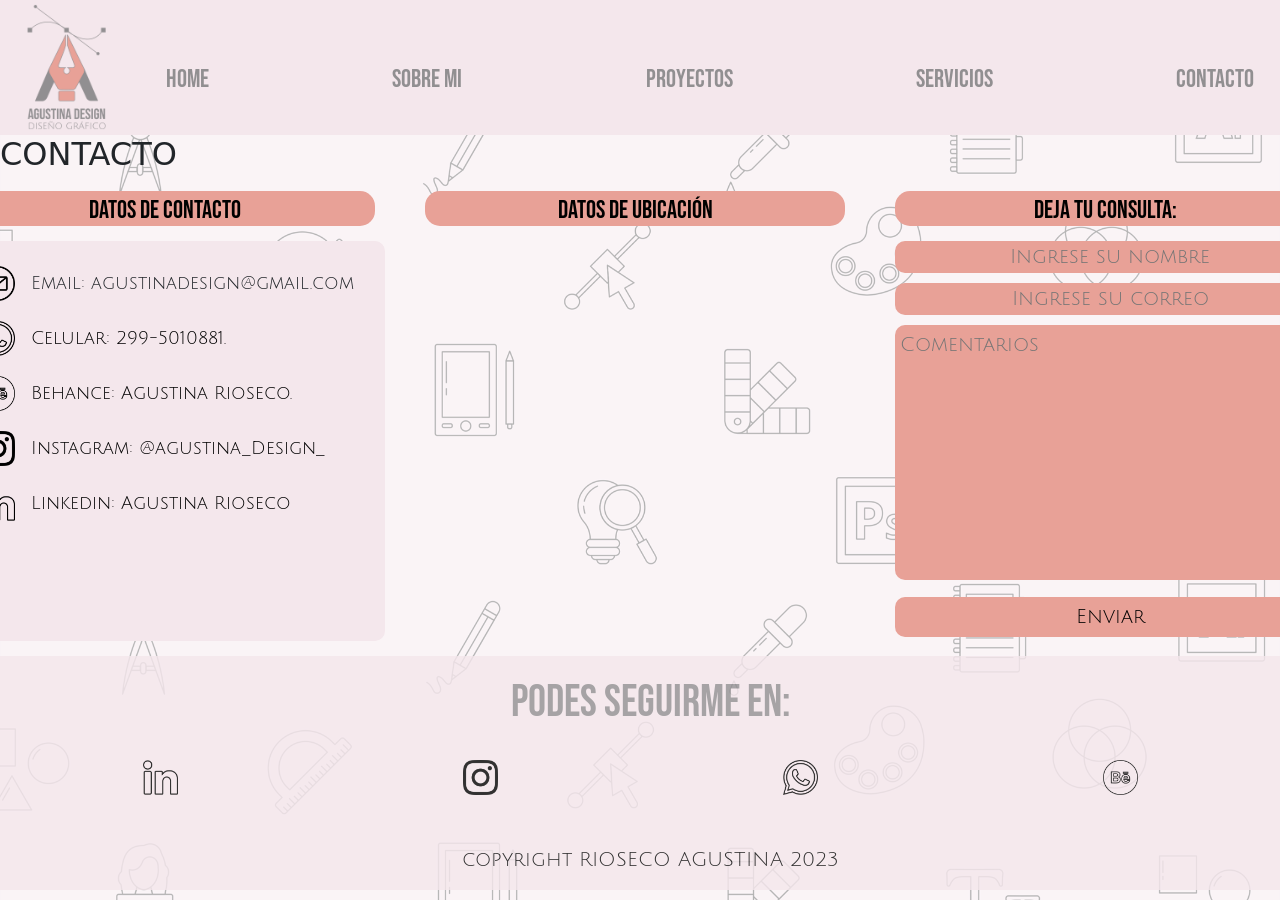
==== pages/contacto.html @ bef90348 "agregado de nuevo repositorio" ====
<!DOCTYPE html>
<html lang="es">
<head>
    <meta charset="UTF-8">
    <meta name="viewport" content="width=device-width, initial-scale=1.0">
    <meta name="description"
      content="pagia donde se encuentran todos los medios de contacto">
    <meta name="keywords" content="logotipos, paleta cromatica, tipografias, mockups, redes sociales, html, css, sass">
    <title>Agustina Design | Contacto</title>
    <link rel="shortcut icon" href="../img/favicon.png">
    <link href="https://cdn.jsdelivr.net/npm/bootstrap@5.3.0/dist/css/bootstrap.min.css" rel="stylesheet"
        integrity="sha384-9ndCyUaIbzAi2FUVXJi0CjmCapSmO7SnpJef0486qhLnuZ2cdeRhO02iuK6FUUVM" crossorigin="anonymous">
    <script src="https://cdn.jsdelivr.net/npm/bootstrap@5.3.0/dist/js/bootstrap.bundle.min.js"
        integrity="sha384-geWF76RCwLtnZ8qwWowPQNguL3RmwHVBC9FhGdlKrxdiJJigb/j/68SIy3Te4Bkz"
        crossorigin="anonymous"></script>
    <link rel="stylesheet" href="https://cdnjs.cloudflare.com/ajax/libs/animate.css/4.1.1/animate.min.css"/>
    <link rel="stylesheet" href="../css/estilos.css">
</head>
<body id="grilla">
    <header id="header" class="header">
<!--menu de inicio, contiene imagen de logotipo y menu principal-->
<!--logotipo principal-->
        <section>
             <a href="../index.html"><img class="imagen-logo" src="../img/logo-principal.png" alt="imagen de logo"></a>
        </section>
<!--menu de inicio-->
        <nav>
            <ul class="menu">
                <li><a href="../index.html" class="textomenu">Home</a></li>
                <li><a href="./sobre-mi.html" class="textomenu">Sobre mi</a></li>
                <li><a href="./proyectos.html" class="textomenu">Proyectos</a></li>
                <li><a href="./servicios.html" class="textomenu">Servicios</a></li>
                <li><a href="./contacto.html" class="textomenu">Contacto</a></li>
            </ul>
        </nav>
    </header>
    <main class="main">
<!--main de inicio, contiene texto de bienvenida, carrusel de imagenes, descripcion sobre mi-->
<!--frase de bienvenida-->
        <div>
            <h2 class="animate__animated animate__bounce">CONTACTO</h2>
        </div>
        <section id="main-contactos">
<!--lista de contacto-->
            <div class="contacto1">
                <div>
                  <h4 class="titulo-contacto">Datos de contacto</h4>
                </div>
                <div>
                    <nav>
                        <ul class="lista-contacto">
                            <li><img class="iconos"  src="../img/redes/email.png" alt="icon email" class="texto6"> Email: agustinadesign@gmail.com</li>
                            <li><img class="iconos"  src="../img/redes/whatsapp.png" alt="icon whatsapp"><a href="https://wa.me/2995010881" target="_blank" class="texto6"> Celular: 299-5010881.</a></li>
                            <li><img class="iconos"  src="../img/redes/behance.png" alt="icon behance"><a href="https://www.behance.net/agustinarioseco1/projects" target="_blank" class="texto6"> Behance: Agustina Rioseco. </a></li>
                            <li><img class="iconos"  src="../img/redes/instagram.png" alt="icon instagram"><a href="https://www.instagram.com/de_la_fuente_agustina/" target="_blank" class="texto6"> Instagram: @agustina_Design_</a></li>
                            <li><img class="iconos"  src="../img/redes/linkedin.png" alt="icon linkedin"><a href="https://www.linkedin.com/in/agustina-rioseco-5066a0279/" target="_blank" class="texto6"> Linkedin: Agustina Rioseco</a></li>
                        </ul>
                    </nav>
                </div>
            </div>  
<!--mapa de ubicación-->
            <div class="mapa">
                <div>
                    <h4  class="titulo-contacto">Datos de ubicación</h4>
                </div>
                <iframe
                    src="https://www.google.com/maps/embed?pb=!1m18!1m12!1m3!1d198608.8317944742!2d-68.42723394994793!3d-38.940819762997506!2m3!1f0!2f0!3f0!3m2!1i1024!2i768!4f13.1!3m3!1m2!1s0x960a33ba35eb8e35%3A0x6220acb810e3e2f5!2zTmV1cXXDqW4!5e0!3m2!1ses-419!2sar!4v1687983342508!5m2!1ses-419!2sar"
                    width="600" height="450" style="border:0;" allowfullscreen="" loading="lazy"
                    referrerpolicy="no-referrer-when-downgrade">
                </iframe>
            </div>
<!--formulario-->
            <div class="formulario">
                <div>
                    <h4  class="titulo-contacto" >Deja tu consulta:</h4>
                </div>               
                <form action="">
                    <div>
                        <input type="text" placeholder="Ingrese su nombre">
                    </div>
                     <div>
                        <input type="email" placeholder="Ingrese su correo">
                    </div>
                    <div>
                        <textarea placeholder="Comentarios" cols="30" rows="10"></textarea>
                    </div>  
                    <div>
                        <button type="submit">Enviar</button>
                    </div>
                </form>
            </div>  
        </section>
    </main>
<!--footer, contiene texto de salida, redes sociales y copyrigth-->
    <footer class="footer">
<!--texto salida-->
        <div>
            <h6>Podes seguirme en:</h6>
        </div>
<!--redes sociales y sus enlaces-->
            <div class="redesfooter">
                <a href="https://www.linkedin.com/in/agustina-rioseco-5066a0279/" target="_blank"><img class="footerr" src="../img/redes/linkedin.png" alt="imagen linkedin"></a>
  
               <a href="https://www.instagram.com/de_la_fuente_agustina/" target="_blank"><img class="footerr" src="../img/redes/instagram.png" alt="imagen instagram"></a>
            
                <a href="https://wa.me/2995010881" target="_blank"><img class="footerr" src="../img/redes/whatsapp.png" alt="imagen whatsapp"></a>
            
              <a href="https://www.behance.net/agustinarioseco1/projects" target="_blank"><img  class="footerr" src="../img/redes/behance.png" alt="imagen behance"></a>
            </div>
<!--pie de pagina o copyrigth-->
        <div>
            <p class="pie-de-pagina"> copyright RIOSECO AGUSTINA 2023</p>
        </div>
    </footer>
</body>
</html>
---- css/estilos.css ----
@charset "UTF-8";
/*colores*/
/*fuentes*/
/*size*/
/*maps*/
/*mixins*/
@font-face {
  font-family: "julius";
  src: url(../fonts/JuliusSansOne-Regular.ttf);
}
@font-face {
  font-family: "bebas neue";
  src: url(../fonts/BebasNeue-Regular.ttf);
}
body {
  background-image: url(../img/fondo1.png);
  background-size: cover;
}

/******ESTRUCTURA******/
* {
  margin: 0;
  padding: 0;
}

/*maqueta pagina principal*/
body #grilla {
  overflow-x: hidden;
  display: grid;
  grid-template-areas: "header" "main" "footer";
  grid-template-columns: 100%;
}
body #grilla .header {
  grid-area: header;
}
body #grilla .main {
  grid-area: main;
}
body #grilla .footer {
  grid-area: footer;
}

/******INDEX******/
/*menu de incio*/
#header {
  overflow: hidden;
  background-color: #F4E7EC;
  display: grid;
  grid-template-areas: "imagen-logo menu";
  grid-template-columns: 140px 1fr;
  grid-template-rows: 135px;
}

header section a .imagen-logo {
  grid-area: imagen-logo;
  background-color: #F4E7EC;
  height: 130px;
  width: 130px;
  padding: 2px;
  margin: 2px;
}
header nav .menu {
  text-decoration: none;
  list-style-type: none;
  overflow: hidden;
  grid-area: menu;
  height: 140px;
  padding: 40px 10px;
  margin: 10px 5px;
  display: flex;
  flex-direction: row;
  justify-content: space-between;
  align-items: center;
}
header nav .menu .textomenu {
  font-family: "bebas neue";
  font-size: 25px;
  padding: 40px 10px;
  margin: 1px;
  text-decoration: none;
  color: #918f91;
}
header nav .menu .textomenu:hover {
  padding: 8px;
  background-color: #f6dce6;
  border-radius: 15px;
}

/*frase inicio*/
/*listas de la pagina de incio*/
main h1 {
  color: black;
  font-family: "julius";
  font-size: 30px;
  overflow: hidden;
  background-color: #e8a197;
  opacity: 70%;
  text-align: center;
  height: 100px;
  padding: 30px;
  margin: 25px 50px;
  border-radius: 30px;
}
main nav div h2 .listainicio {
  background-color: #e8a197;
  color: black;
  height: 90px;
  padding: 25px;
  margin: 25px;
  opacity: 70%;
}
main nav div h2 a {
  text-decoration: none;
  color: black;
  font-family: "julius";
  font-size: 30px;
  overflow: hidden;
  text-align: center;
  height: 100px;
  padding: 10px;
  margin: 25px 50px;
  border-radius: 30px;
}
main nav div h2 a:hover {
  font-weight: lighter;
  padding: 1px 10px;
  background-color: #F4E7EC;
  opacity: 50%;
  border: 10px;
}

/*pie de pagina*/
footer {
  overflow: hidden;
  background-color: #F4E7EC;
  opacity: 80%;
}
footer h6 {
  font-family: "bebas neue";
  color: #918f91;
  text-align: center;
  width: 100%;
  font-size: 45px;
  padding: 10px;
  margin: 10px;
}
footer .redesfooter {
  display: flex;
  flex-direction: row;
  justify-content: space-around;
}
footer .redesfooter a .footerr {
  height: 45px;
  width: 45px;
  padding: 5px;
  margin: 5px;
}
footer .redesfooter a:hover {
  font-weight: lighter;
  padding: 1px 10px;
  background-color: #F4E7EC;
  opacity: 50%;
  border: 10px;
}
footer .pie-de-pagina {
  font-family: "julius";
  color: black;
  font-size: 20px;
  text-align: center;
  width: 100%;
  padding: 30px 5px 5px;
  margin: 10px;
}

@media (min-width: 320px) and (max-width: 699px) {
  #grilla {
    overflow-x: hidden;
    display: grid;
    grid-template-areas: "header" "main" "footer";
    grid-template-columns: 100%;
  }
  .header {
    grid-area: header;
  }
  .main {
    grid-area: main;
  }
  .footer {
    grid-area: footer;
  }
  /*menu de incio*/
  #header {
    background-color: #F4E7EC;
    width: 100%;
    display: grid;
    grid-template-areas: "imagen-logo" "menu";
    grid-template-columns: 1fr;
    grid-template-rows: 120px 40px;
    justify-items: center;
  }
  header section .imagen-logo {
    grid-area: imagen-logo;
    background-color: #F4E7EC;
    height: 120px;
    width: 120px;
    padding: 5px 1px 1px;
  }
  header nav .menu {
    grid-area: menú;
    justify-items: start;
    height: 40px;
    padding: 15px;
    margin: 1px 5px;
  }
  header nav .menu .textomenu {
    grid-area: menu;
    justify-items: start;
    font-size: 12px;
    padding: 5px 9px;
  }
  header nav .menu .textomenu:hover {
    font-weight: lighter;
    padding: 1px 10px;
    background-color: #F4E7EC;
    opacity: 50%;
    border: 10px;
  }
  /*frase inicio*/
  /*listas de la pagina de incio*/
  main div h2 {
    font-size: 20px;
    height: 60px;
    padding: 10px;
    margin: 15px 20px;
    border-radius: 15px;
  }
  main nav div h2 .listainicio {
    height: 60px;
    padding: 20px;
    margin: 20px;
    border-radius: 20px;
  }
  main nav div h2 a {
    color: black;
    font-family: "julius";
    font-size: 15px;
    text-align: center;
    height: 20px;
    padding: 20px;
    margin: 25px;
    border-radius: 10px;
  }
  /*pie de pagina*/
  footer h6 {
    font-size: 25px;
  }
  footer .footerr {
    height: 35px;
    width: 35px;
  }
  footer .pie-de-pagina {
    font-size: 12px;
    padding: 10px 5px 5px;
    margin: 10px 10px 5px;
  }
}
/******SOBRE MI******/
main #sobremi-main {
  overflow-x: hidden;
  display: grid;
  grid-template-areas: "carrusel parrafo";
  grid-template-columns: repeat(2 1fr);
}
main div .carrusel {
  grid-area: carrusel;
  margin: 10px;
}
main .parrafo {
  grid-area: parrafo;
  overflow: hidden;
  font-family: "julius";
  color: black;
  background-color: #F4E7EC;
  font-size: 17px;
  width: 700px;
  padding: 5px 25px;
  margin: 5px;
  border-radius: 25px;
  font-weight: 600;
}

@media (min-width: 320px) and (max-width: 699px) {
  main #sobremi-main {
    display: grid;
    grid-template-areas: "carrusel" "parrafo";
    grid-template-rows: repeat(2 1fr);
    justify-items: center;
  }
  main div .carrusel {
    grid-area: carrusel;
    margin: 10px;
    width: 300px;
  }
  main .parrafo {
    grid-area: parrafo;
    font-size: 12px;
    width: 300px;
    padding: 5px;
    margin: 10px;
    border-radius: 15px;
  }
}
@media (min-width: 700px) and (max-width: 1200px) {
  main #sobremi-main {
    display: grid;
    grid-template-areas: "carrusel" "parrafo";
    grid-template-rows: repeat(2 1fr);
    justify-items: center;
  }
  main div .carrusel {
    grid-area: carrusel;
    margin: 10px;
    width: 650px;
  }
  main .parrafo {
    grid-area: parrafo;
    font-size: 15px;
    width: 650px;
    padding: 5px;
    margin: 10px;
    border-radius: 15px;
  }
}
/*****PROYECTOS*****/
#pagina-proyecto {
  display: grid;
  grid-template-areas: "proyecto1 proyecto2 proyecto3" "proyecto4 proyecto5 proyecto6";
  grid-template-columns: repeat(3 1fr);
  grid-template-rows: 2 1fr;
  justify-items: center;
}
#pagina-proyecto .proyecto1 {
  grid-area: proyecto1;
}
#pagina-proyecto .proyecto2 {
  grid-area: proyecto2;
}
#pagina-proyecto .proyecto3 {
  grid-area: proyecto3;
}
#pagina-proyecto .proyecto4 {
  grid-area: proyecto4;
}
#pagina-proyecto .proyecto5 {
  grid-area: proyecto5;
}
#pagina-proyecto .proyecto6 {
  grid-area: proyecto6;
}

main section div h4 {
  font-family: "bebas neue";
  font-size: 30px;
  color: black;
  background-color: #e8a197;
  text-align: center;
  height: 40px;
  width: 350px;
  padding: 5px;
  margin: 10px 50px;
  border-radius: 15px;
}
main section div .carrusel-imagen {
  height: 350px;
  width: 350px;
  padding: 10px;
  margin: 10px 50px;
}
main section .texto-proyecto {
  height: 350px;
  width: 350px;
  padding: 10px;
  margin: 10px 50px;
  font-family: "julius";
  font-size: 15px;
  color: black;
  background-color: #F4E7EC;
  text-align: center;
  border-radius: 15px;
  font-weight: 600;
}

@media (min-width: 320px) and (max-width: 699px) {
  #pagina-proyecto {
    display: grid;
    grid-template-areas: "proyecto1" "proyecto2" "proyecto3" "proyecto4" "proyecto5" "proyecto6";
    grid-template-columns: repeat(1fr);
    grid-template-rows: 6 1fr;
    justify-items: center;
  }
  #pagina-proyecto .proyecto1 {
    grid-area: proyecto1;
  }
  #pagina-proyecto .proyecto2 {
    grid-area: proyecto2;
  }
  #pagina-proyecto .proyecto3 {
    grid-area: proyecto3;
  }
  #pagina-proyecto .proyecto4 {
    grid-area: proyecto4;
  }
  #pagina-proyecto .proyecto5 {
    grid-area: proyecto5;
  }
  #pagina-proyecto .proyecto6 {
    grid-area: proyecto6;
  }
  main section div h4 {
    font-size: 20px;
    width: 300px;
    height: 25px;
    padding: 3px;
    margin: 10px;
    border-radius: 10px;
  }
  main section div .carrusel-imagen {
    height: 300px;
    width: 300px;
    padding: 10px;
    margin: 10px;
  }
  main section div .texto-proyecto {
    font-size: 12px;
    color: "julius";
    height: 100%;
    width: 300px;
    padding: 3px;
    margin: 10px;
    border-radius: 10px;
  }
}
@media (min-width: 700px) and (max-width: 1200px) {
  #pagina-proyecto {
    display: grid;
    grid-template-areas: "proyecto1 proyecto2" "proyecto3 proyecto4" "proyecto5 proyecto6";
    grid-template-columns: repeat(2 1fr);
    grid-template-rows: 3 1fr;
    justify-items: center;
  }
  #pagina-proyecto .proyecto1 {
    grid-area: proyecto1;
  }
  #pagina-proyecto .proyecto2 {
    grid-area: proyecto2;
  }
  #pagina-proyecto .proyecto3 {
    grid-area: proyecto3;
  }
  #pagina-proyecto .proyecto4 {
    grid-area: proyecto4;
  }
  #pagina-proyecto .proyecto5 {
    grid-area: proyecto5;
  }
  #pagina-proyecto .proyecto6 {
    grid-area: proyecto6;
  }
  main section div h4 {
    font-size: 25px;
    height: 35px;
    width: 300px;
    margin: 10px 25px;
    border-radius: 10px;
  }
  main section div .carrusel-imagen {
    height: 300px;
    width: 300px;
    padding: 10px;
    margin: 10px 25px;
  }
  main section .texto-proyecto {
    font-size: 15px;
    height: 410px;
    width: 300px;
    padding: 5px;
    margin: 10px 25px;
    border-radius: 10px;
  }
}
/*****SERVICIOS*****/
#servicios {
  display: grid;
  grid-template-areas: "servicio1 servicio2 servicio3";
  grid-template-columns: repeat(3 1fr);
  grid-template-rows: 100%;
  align-self: center;
  justify-items: center;
}
#servicios .diseño-de-marca {
  grid-area: servicio1;
}
#servicios .diseño-de-papeleria {
  grid-area: servicio2;
}
#servicios .diseño-web {
  grid-area: servicio3;
}

main section .imagen-servicio {
  height: 300px;
  width: 400px;
  padding: 5px;
  margin: 10px;
}
main section div h3 {
  font-family: "bebas neue";
  font-size: 20px;
  color: black;
  background-color: #e8a197;
  text-align: center;
  height: 35px;
  width: 400px;
  padding: 5px;
  margin: 10px;
  border-radius: 15px;
}
main section .lista-servicios {
  font-weight: 600;
  list-style-type: none;
  color: black;
  background-color: #F4E7EC;
  font-family: "julius";
  font-size: 20px;
  text-align: start;
  height: 300px;
  width: 400px;
  padding: 15px;
  margin: 10px;
  border-radius: 10px;
}
main section div .boton {
  font-family: "julius";
  text-decoration: none;
  background-color: #e8a197;
  text-align: center;
  height: 40px;
  width: 400px;
  padding: 5px;
  margin: 10px;
  border-radius: 15px;
}
main section div .boton .textoboton {
  text-decoration: none;
  font-weight: 600;
  color: black;
  font-size: 20px;
  padding: 1px;
  margin: 1px;
}
main section div .boton .textoboton:hover {
  font-weight: lighter;
  padding: 1px 10px;
  background-color: #F4E7EC;
  opacity: 50%;
  border: 10px;
}

@media (min-width: 800px) and (max-width: 1200px) {
  #servicios {
    display: grid;
    grid-template-areas: "servicio1 servicio2 servicio3";
    grid-template-columns: 250px, 250px 250px;
    grid-template-rows: 100%;
    align-self: center;
    justify-items: center;
  }
  #servicios .diseño-de-marca {
    grid-area: servicio1;
  }
  #servicios .diseño-de-papeleria {
    grid-area: servicio2;
  }
  #servicios .diseño-web {
    grid-area: servicio3;
  }
  main section .imagen-servicio {
    height: 180px;
    width: 250px;
    padding: 5px;
    margin: 10px;
  }
  main section div h3 {
    width: 250px;
  }
  main section .lista-servicios {
    height: 300px;
    font-size: 15px;
    width: 250px;
  }
  main section div .boton {
    height: 30px;
    width: 250px;
    padding: 5px;
    margin: 10px;
    border-radius: 10px;
  }
  main section div .boton .textoboton {
    font-size: 15px;
  }
  main section div .boton .textoboton:hover {
    font-weight: lighter;
    padding: 1px 10px;
    background-color: #F4E7EC;
    opacity: 50%;
    border: 10px;
  }
}
@media (min-width: 320px) and (max-width: 799px) {
  #servicios {
    display: grid;
    grid-template-areas: "servicio1" "servicio2" "servicio3";
    grid-template-columns: 1fr;
    grid-template-rows: 470px 450px 400px;
    justify-items: center;
  }
  #servicios .diseño-de-marca {
    grid-area: servicio1;
  }
  #servicios .diseño-de-papeleria {
    grid-area: servicio2;
  }
  #servicios .diseño-web {
    grid-area: servicio3;
  }
  main section .imagen-servicio {
    height: 200px;
    width: 300px;
    padding: 5px;
    margin: 5px;
  }
  main section div h3 {
    width: 300px;
    padding: 5px;
    margin: 5px;
    font-size: 20px;
    height: 25px;
    border-radius: 10px;
  }
  main section .lista-servicios {
    width: 300px;
    padding: 5px;
    margin: 5px;
    font-size: 12px;
    text-align: start;
    height: 100%;
    border-radius: 5px;
  }
  main section div .boton {
    width: 300px;
    padding: 5px;
    margin: 5px;
    border-radius: 10px;
  }
  main section div .boton .textoboton {
    font-size: 15px;
  }
  main section div .boton .textoboton a:hover {
    font-weight: lighter;
    padding: 1px 10px;
    background-color: #F4E7EC;
    opacity: 50%;
    border: 10px;
  }
}
/*****CONTACTO*****/
main #main-contactos {
  display: flex;
  flex-direction: row;
  justify-content: center;
  align-items: start;
}
main #main-contactos .titulo-contacto {
  font-family: "bebas neue";
  font-size: 25px;
  color: black;
  background-color: #e8a197;
  text-align: center;
  height: 35px;
  width: 420px;
  padding: 5px;
  margin: 10px 20px;
  border-radius: 15px;
}
main #main-contactos nav .lista-contacto {
  list-style-type: none;
  background-color: #F4E7EC;
  font-family: "julius";
  font-size: 18px;
  height: 400px;
  width: 430px;
  padding: 15px;
  margin: 15px 20px;
  border-radius: 10px;
}
main #main-contactos nav .lista-contacto .iconos {
  height: 45px;
  width: 45px;
  padding: 5px;
  margin: 5px;
}
main #main-contactos nav .lista-contacto .texto6 {
  text-align: start;
  color: black;
  text-decoration: none;
}
main #main-contactos nav .lista-contacto .texto6:hover {
  font-weight: lighter;
  padding: 1px 10px;
  background-color: #F4E7EC;
  opacity: 50%;
  border: 10px;
}
main #main-contactos div iframe {
  height: 400px;
  width: 430px;
  padding: 5px;
  margin: 5px 20px;
}
main #main-contactos div form div input {
  background-color: #e8a197;
  font-family: "julius";
  font-size: 20px;
  text-align: center;
  height: 100%;
  width: 430px;
  padding: 5px;
  margin: 5px 20px;
  border-radius: 10px;
  border: #e8a197;
}
main #main-contactos div form div textarea {
  background-color: #e8a197;
  font-family: "julius";
  font-size: 20px;
  text-align: start;
  height: 255px;
  width: 430px;
  padding: 5px;
  margin: 5px 20px;
  border-radius: 10px;
  border: #e8a197;
}
main #main-contactos div form div button {
  background-color: #e8a197;
  font-family: "julius";
  font-size: 20px;
  text-align: center;
  height: 100%;
  width: 430px;
  padding: 5px;
  margin: 5px 20px;
  border-radius: 10px;
  border: #e8a197;
}

@media (min-width: 700px) and (max-width: 1200px) {
  main #main-contactos {
    display: grid;
    grid-template-areas: "contacto1" "mapa" "formulario";
    grid-template-rows: 480px 530px 550px;
    justify-items: center;
  }
  main #main-contactos .titulo-contacto {
    font-size: 25px;
    height: 35px;
    width: 500px;
    padding: 5px;
    margin: 10px;
    border-radius: 10px;
  }
  main #main-contactos nav .lista-contacto {
    font-size: 20px;
    width: 500px;
    padding: 15px;
    margin: 10px;
  }
  main #main-contactos nav .lista-contacto .iconos {
    height: 45px;
    width: 45px;
    padding: 5px;
    margin: 5px;
  }
  main #main-contactos nav .lista-contacto .texto6 {
    font-size: 20px;
  }
  main #main-contactos nav .lista-contacto .texto6:hover {
    font-weight: lighter;
    padding: 1px 10px;
    background-color: #F4E7EC;
    opacity: 50%;
    border: 10px;
  }
  main #main-contactos div iframe {
    height: 450px;
    width: 500px;
    padding: 5px;
    margin: 5px;
  }
  main #main-contactos div form div input {
    font-size: 20px;
    width: 500px;
    padding: 5px;
    margin: 5px;
  }
  main #main-contactos div form div textarea {
    font-size: 20px;
    width: 500px;
    padding: 5px;
    margin: 5px;
  }
  main #main-contactos div form div button {
    font-size: 20px;
    width: 500px;
    padding: 5px;
    margin: 5px;
  }
}
@media (min-width: 320px) and (max-width: 699px) {
  main #main-contactos {
    display: grid;
    grid-template-areas: "contacto1" "mapa" "formulario";
    grid-template-rows: 300px 320px 450px;
    justify-items: center;
  }
  main #main-contactos .titulo-contacto {
    font-size: 20px;
    height: 35px;
    width: 300px;
    padding: 5px;
    margin: 10px;
    border-radius: 10px;
  }
  main #main-contactos nav .lista-contacto {
    font-size: 12px;
    height: 230px;
    width: 300px;
    padding: 15px;
    margin: 10px;
  }
  main #main-contactos nav .lista-contacto .iconos {
    height: 30px;
    width: 30px;
    padding: 5px;
    margin: 5px;
  }
  main #main-contactos nav .lista-contacto .texto6 {
    font-size: 12px;
  }
  main #main-contactos nav .lista-contacto .texto6 a:hover {
    font-weight: lighter;
    padding: 1px 10px;
    background-color: #F4E7EC;
    opacity: 50%;
    border: 10px;
  }
  main #main-contactos div iframe {
    height: 250px;
    width: 300px;
    padding: 5px;
    margin: 10px;
  }
  main #main-contactos div form div input {
    font-size: 15px;
    width: 300px;
    padding: 5px;
    margin: 5px 10px;
  }
  main #main-contactos div form div textarea {
    font-size: 15px;
    width: 300px;
    padding: 5px;
    margin: 5px 10px;
  }
  main #main-contactos div form div button {
    font-size: 15px;
    width: 300px;
    padding: 5px;
    margin: 5px 10px;
  }
}

/*# sourceMappingURL=estilos.css.map */
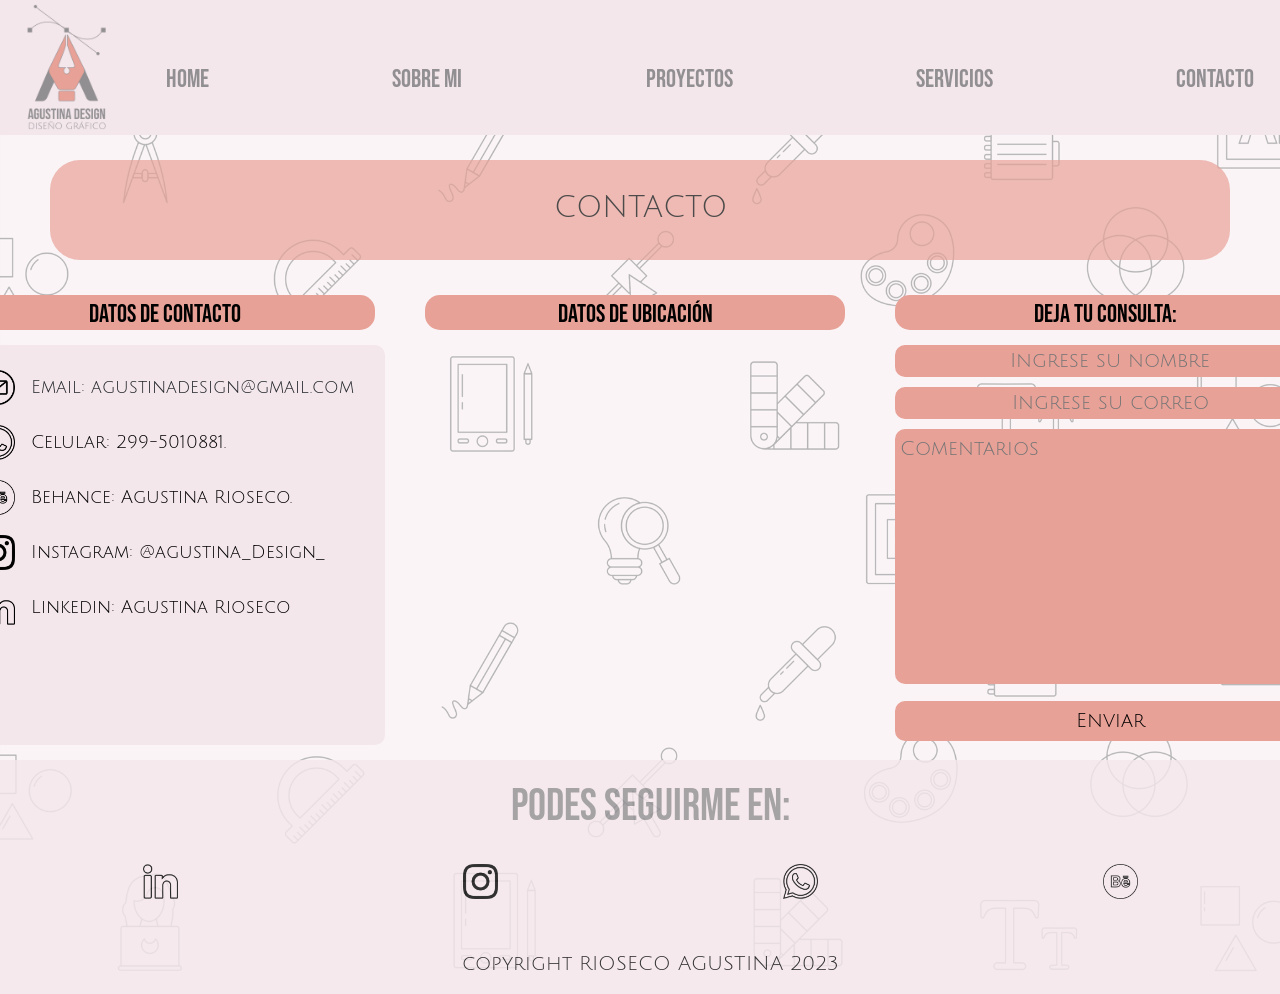
==== commit 13026768: "cambios de h1" ====
--- a/pages/contacto.html
+++ b/pages/contacto.html
@@ -38,7 +38,7 @@
 <!--main de inicio, contiene texto de bienvenida, carrusel de imagenes, descripcion sobre mi-->
 <!--frase de bienvenida-->
         <div>
-            <h2 class="animate__animated animate__bounce">CONTACTO</h2>
+            <h1 class="animate__animated animate__bounce">CONTACTO</h1>
         </div>
         <section id="main-contactos">
 <!--lista de contacto-->
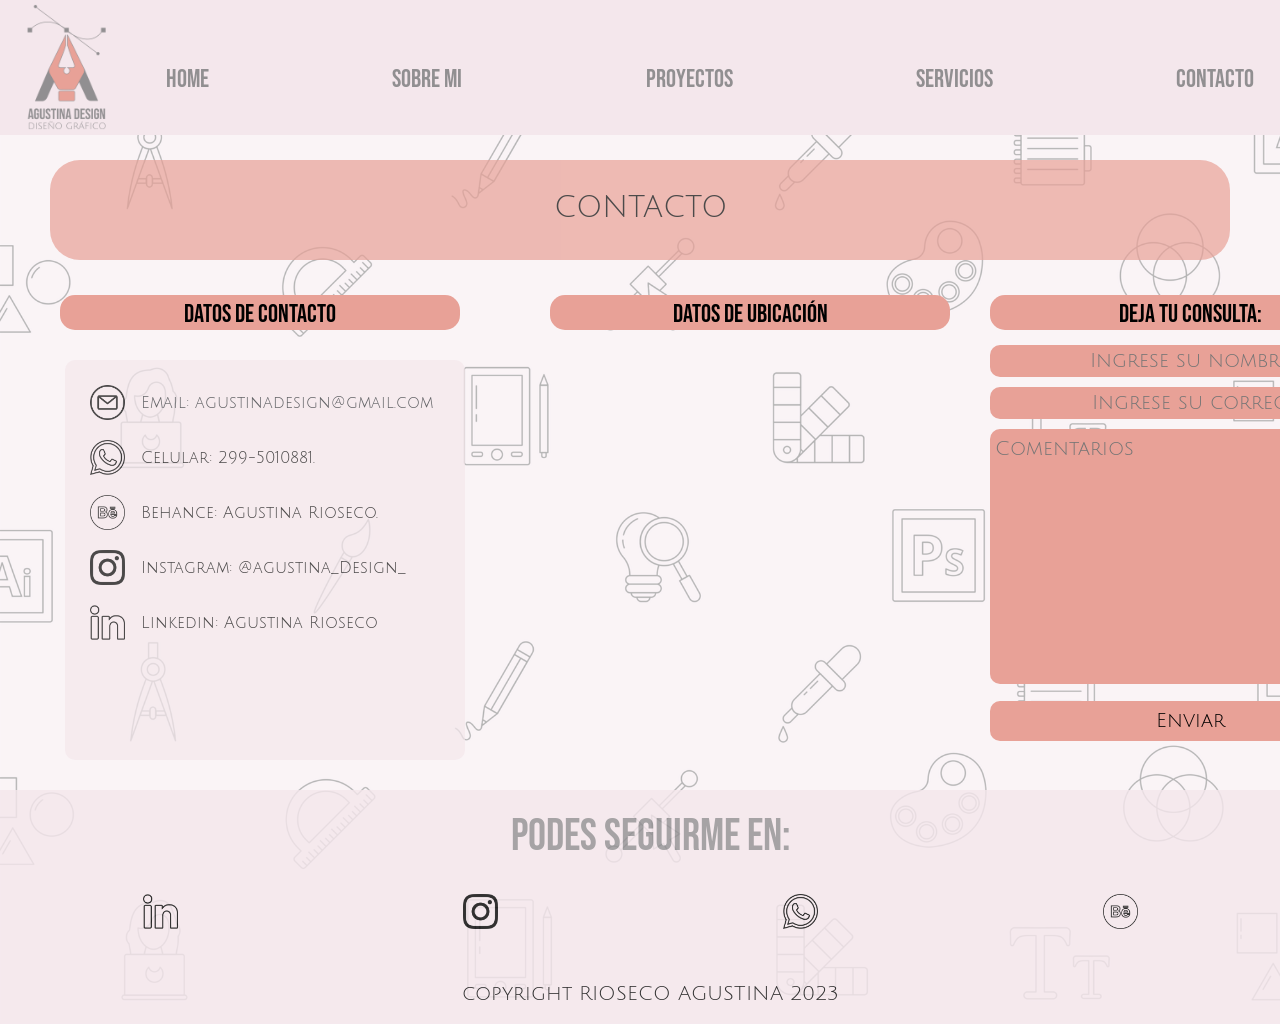
==== commit 15b9469c: "cambios de pagina" ====
--- a/pages/contacto.html
+++ b/pages/contacto.html
@@ -44,7 +44,7 @@
 <!--lista de contacto-->
             <div class="contacto1">
                 <div>
-                  <h4 class="titulo-contacto">Datos de contacto</h4>
+                  <h4 class="titulo-contacto" style="margin-left: 60px">Datos de contacto</h4>
                 </div>
                 <div>
                     <nav>
--- a/css/estilos.css
+++ b/css/estilos.css
@@ -101,32 +101,36 @@
   margin: 25px 50px;
   border-radius: 30px;
 }
-main nav div h2 .listainicio {
+main nav {
+  padding: 10px;
+  margin: 10px 25px;
+  text-align: center;
+  opacity: 70%;
+}
+main nav div h2 {
   background-color: #e8a197;
   color: black;
   height: 90px;
   padding: 25px;
-  margin: 25px;
-  opacity: 70%;
+  margin: 15px;
+  border-radius: 30px;
+}
+main nav div h2 .listainicio {
+  margin: 50px;
 }
 main nav div h2 a {
   text-decoration: none;
   color: black;
   font-family: "julius";
   font-size: 30px;
-  overflow: hidden;
-  text-align: center;
   height: 100px;
-  padding: 10px;
-  margin: 25px 50px;
-  border-radius: 30px;
 }
 main nav div h2 a:hover {
   font-weight: lighter;
   padding: 1px 10px;
   background-color: #F4E7EC;
   opacity: 50%;
-  border: 10px;
+  border-radius: 10px;
 }
 
 /*pie de pagina*/
@@ -160,7 +164,7 @@
   padding: 1px 10px;
   background-color: #F4E7EC;
   opacity: 50%;
-  border: 10px;
+  border-radius: 10px;
 }
 footer .pie-de-pagina {
   font-family: "julius";
@@ -223,22 +227,30 @@
     padding: 1px 10px;
     background-color: #F4E7EC;
     opacity: 50%;
-    border: 10px;
+    border-radius: 10px;
   }
   /*frase inicio*/
   /*listas de la pagina de incio*/
-  main div h2 {
+  main h1 {
     font-size: 20px;
     height: 60px;
     padding: 10px;
     margin: 15px 20px;
     border-radius: 15px;
   }
+  main nav {
+    padding: 10px;
+    margin: 10px;
+    text-align: center;
+    opacity: 70%;
+  }
+  main nav div h2 {
+    height: 50px;
+    padding: 10px;
+    border-radius: 20px;
+  }
   main nav div h2 .listainicio {
-    height: 60px;
-    padding: 20px;
-    margin: 20px;
-    border-radius: 20px;
+    margin: 5px;
   }
   main nav div h2 a {
     color: black;
@@ -246,8 +258,8 @@
     font-size: 15px;
     text-align: center;
     height: 20px;
-    padding: 20px;
-    margin: 25px;
+    padding: 5px;
+    margin: 15px;
     border-radius: 10px;
   }
   /*pie de pagina*/
@@ -563,7 +575,7 @@
   padding: 1px 10px;
   background-color: #F4E7EC;
   opacity: 50%;
-  border: 10px;
+  border-radius: 10px;
 }
 
 @media (min-width: 800px) and (max-width: 1200px) {
@@ -613,7 +625,7 @@
     padding: 1px 10px;
     background-color: #F4E7EC;
     opacity: 50%;
-    border: 10px;
+    border-radius: 10px;
   }
 }
 @media (min-width: 320px) and (max-width: 799px) {
@@ -670,15 +682,14 @@
     padding: 1px 10px;
     background-color: #F4E7EC;
     opacity: 50%;
-    border: 10px;
+    border-radius: 10px;
   }
 }
 /*****CONTACTO*****/
 main #main-contactos {
-  display: flex;
-  flex-direction: row;
-  justify-content: center;
-  align-items: start;
+  display: grid;
+  grid-template-areas: "contacto1 mapa formulario";
+  overflow-x: hidden;
 }
 main #main-contactos .titulo-contacto {
   font-family: "bebas neue";
@@ -687,20 +698,21 @@
   background-color: #e8a197;
   text-align: center;
   height: 35px;
-  width: 420px;
+  width: 400px;
   padding: 5px;
   margin: 10px 20px;
   border-radius: 15px;
 }
 main #main-contactos nav .lista-contacto {
+  text-align: start;
   list-style-type: none;
   background-color: #F4E7EC;
   font-family: "julius";
-  font-size: 18px;
+  font-size: 16px;
   height: 400px;
-  width: 430px;
+  width: 400px;
   padding: 15px;
-  margin: 15px 20px;
+  margin: 10px 30px;
   border-radius: 10px;
 }
 main #main-contactos nav .lista-contacto .iconos {
@@ -719,11 +731,11 @@
   padding: 1px 10px;
   background-color: #F4E7EC;
   opacity: 50%;
-  border: 10px;
+  border-radius: 10px;
 }
 main #main-contactos div iframe {
   height: 400px;
-  width: 430px;
+  width: 400px;
   padding: 5px;
   margin: 5px 20px;
 }
@@ -733,7 +745,7 @@
   font-size: 20px;
   text-align: center;
   height: 100%;
-  width: 430px;
+  width: 400px;
   padding: 5px;
   margin: 5px 20px;
   border-radius: 10px;
@@ -745,7 +757,7 @@
   font-size: 20px;
   text-align: start;
   height: 255px;
-  width: 430px;
+  width: 400px;
   padding: 5px;
   margin: 5px 20px;
   border-radius: 10px;
@@ -757,7 +769,7 @@
   font-size: 20px;
   text-align: center;
   height: 100%;
-  width: 430px;
+  width: 400px;
   padding: 5px;
   margin: 5px 20px;
   border-radius: 10px;
@@ -766,6 +778,7 @@
 
 @media (min-width: 700px) and (max-width: 1200px) {
   main #main-contactos {
+    overflow-x: hidden;
     display: grid;
     grid-template-areas: "contacto1" "mapa" "formulario";
     grid-template-rows: 480px 530px 550px;
@@ -776,14 +789,16 @@
     height: 35px;
     width: 500px;
     padding: 5px;
-    margin: 10px;
-    border-radius: 10px;
+    margin: 10px 45px;
+    border-radius: 10px;
+    text-align: center;
   }
   main #main-contactos nav .lista-contacto {
     font-size: 20px;
     width: 500px;
-    padding: 15px;
-    margin: 10px;
+    padding: 25px;
+    margin: 10px;
+    text-align: start;
   }
   main #main-contactos nav .lista-contacto .iconos {
     height: 45px;
@@ -793,52 +808,56 @@
   }
   main #main-contactos nav .lista-contacto .texto6 {
     font-size: 20px;
+    padding: 10px;
+    margin: 10px;
   }
   main #main-contactos nav .lista-contacto .texto6:hover {
     font-weight: lighter;
     padding: 1px 10px;
     background-color: #F4E7EC;
     opacity: 50%;
-    border: 10px;
+    border-radius: 10px;
   }
   main #main-contactos div iframe {
     height: 450px;
     width: 500px;
     padding: 5px;
-    margin: 5px;
+    margin: 5px 45px;
   }
   main #main-contactos div form div input {
     font-size: 20px;
     width: 500px;
     padding: 5px;
-    margin: 5px;
+    margin: 5px 45px;
   }
   main #main-contactos div form div textarea {
     font-size: 20px;
     width: 500px;
     padding: 5px;
-    margin: 5px;
+    margin: 5px 45px;
   }
   main #main-contactos div form div button {
     font-size: 20px;
     width: 500px;
     padding: 5px;
-    margin: 5px;
+    margin: 5px 45px;
   }
 }
 @media (min-width: 320px) and (max-width: 699px) {
   main #main-contactos {
+    overflow-x: hidden;
     display: grid;
     grid-template-areas: "contacto1" "mapa" "formulario";
-    grid-template-rows: 300px 320px 450px;
+    grid-template-rows: 320px 320px 450px;
     justify-items: center;
   }
   main #main-contactos .titulo-contacto {
+    text-align: center;
     font-size: 20px;
     height: 35px;
     width: 300px;
     padding: 5px;
-    margin: 10px;
+    margin: 10px 30px;
     border-radius: 10px;
   }
   main #main-contactos nav .lista-contacto {
@@ -847,6 +866,7 @@
     width: 300px;
     padding: 15px;
     margin: 10px;
+    text-align: start;
   }
   main #main-contactos nav .lista-contacto .iconos {
     height: 30px;
@@ -862,31 +882,31 @@
     padding: 1px 10px;
     background-color: #F4E7EC;
     opacity: 50%;
-    border: 10px;
+    border-radius: 10px;
   }
   main #main-contactos div iframe {
     height: 250px;
     width: 300px;
     padding: 5px;
-    margin: 10px;
+    margin: 10px 30px;
   }
   main #main-contactos div form div input {
     font-size: 15px;
     width: 300px;
     padding: 5px;
-    margin: 5px 10px;
+    margin: 5px 30px;
   }
   main #main-contactos div form div textarea {
     font-size: 15px;
     width: 300px;
     padding: 5px;
-    margin: 5px 10px;
+    margin: 5px 30px;
   }
   main #main-contactos div form div button {
     font-size: 15px;
     width: 300px;
     padding: 5px;
-    margin: 5px 10px;
+    margin: 5px 30px;
   }
 }
 
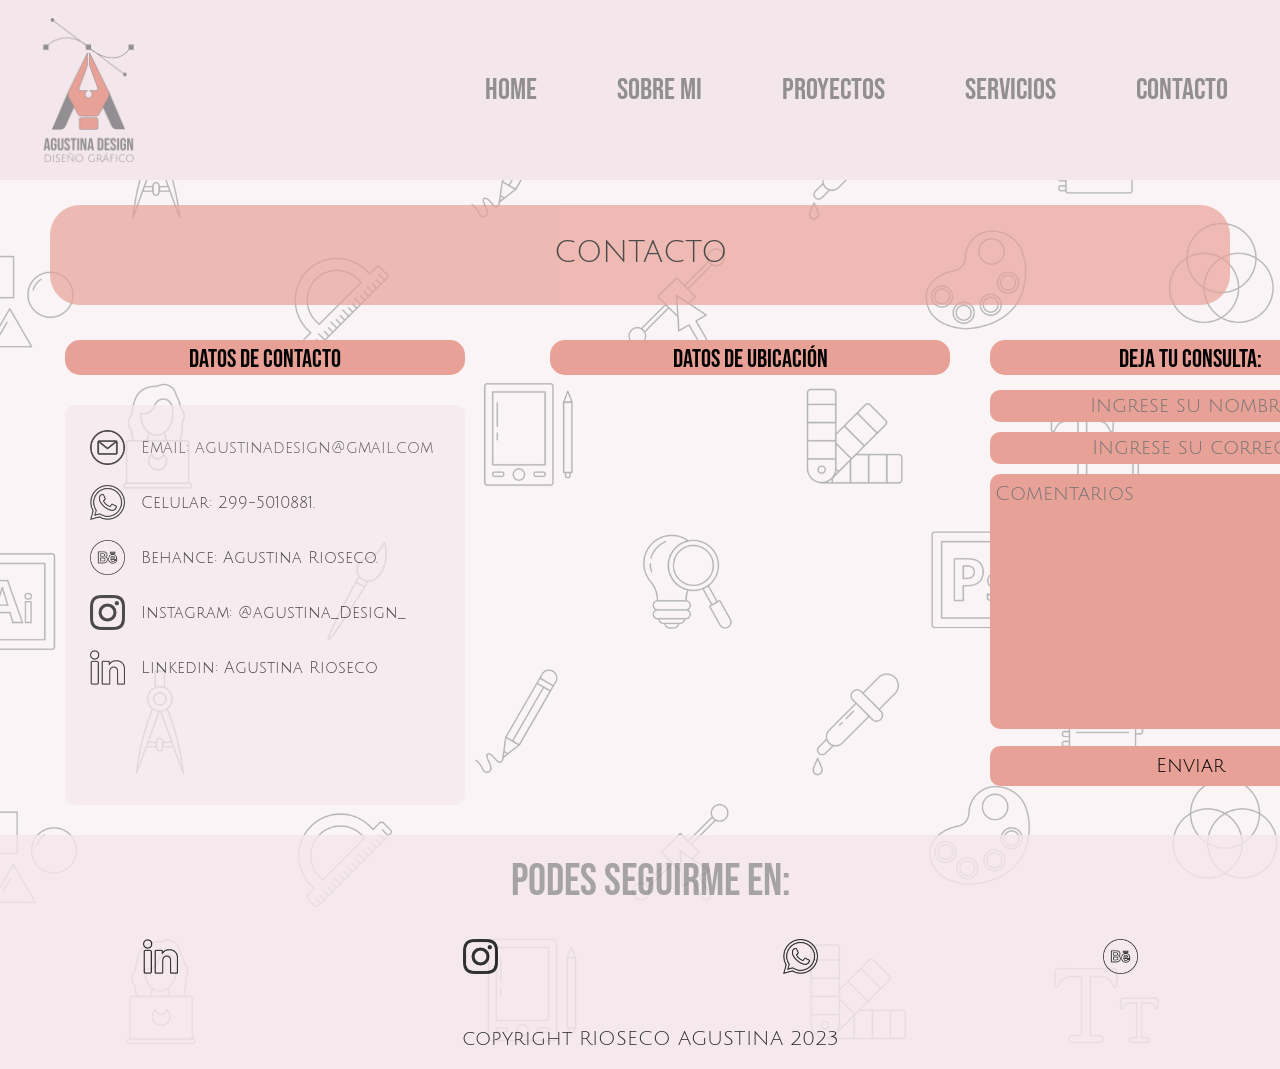
==== commit 72a4fbf3: "cambios finales" ====
--- a/pages/contacto.html
+++ b/pages/contacto.html
@@ -17,25 +17,28 @@
     <link rel="stylesheet" href="../css/estilos.css">
 </head>
 <body id="grilla">
-    <header id="header" class="header">
-<!--menu de inicio, contiene imagen de logotipo y menu principal-->
-<!--logotipo principal-->
-        <section>
-             <a href="../index.html"><img class="imagen-logo" src="../img/logo-principal.png" alt="imagen de logo"></a>
-        </section>
+    <header class="header">
 <!--menu de inicio-->
-        <nav>
-            <ul class="menu">
-                <li><a href="../index.html" class="textomenu">Home</a></li>
-                <li><a href="./sobre-mi.html" class="textomenu">Sobre mi</a></li>
-                <li><a href="./proyectos.html" class="textomenu">Proyectos</a></li>
-                <li><a href="./servicios.html" class="textomenu">Servicios</a></li>
-                <li><a href="./contacto.html" class="textomenu">Contacto</a></li>
-            </ul>
+        <nav class="navbar navbar-expand-md">
+            <div class="container-fluid">
+                <a class="navbar-brand"  href="../index.html"><img class="imagen-logo" src="../img/logo-principal.png" alt="imagen de logo de mi marca"></a>
+                <button class="navbar-toggler" type="button" data-bs-toggle="collapse" data-bs-target="#menu" aria-controls="navbarSupportedContent" aria-expanded="false" aria-label="Toggle navigation"> 
+                    <span class="navbar-toggler-icon"></span>
+                </button>
+                <div class="collapse navbar-collapse" id="menu">
+                    <ul class="navbar-nav ms-auto">
+                        <li class="nav-item"><a class="nav-link-active" href="../index.html">Home</a></li>
+                        <li class="nav-item"><a class="nav-link-active" href="./sobre-mi.html">Sobre mi</a></li>
+                        <li class="nav-item"><a class="nav-link-active" href="./proyectos.html">Proyectos</a></li>
+                        <li class="nav-item"><a class="nav-link-active" href="./servicios.html">Servicios</a></li>
+                        <li class="nav-item"><a class="nav-link-active" href="./contacto.html">Contacto</a></li>
+                    </ul>
+                </div>
+            </div>
         </nav>
     </header>
+<!--main de inicio, contiene texto de bienvenida, carrusel de imagenes, descripcion sobre mi-->
     <main class="main">
-<!--main de inicio, contiene texto de bienvenida, carrusel de imagenes, descripcion sobre mi-->
 <!--frase de bienvenida-->
         <div>
             <h1 class="animate__animated animate__bounce">CONTACTO</h1>
@@ -44,7 +47,7 @@
 <!--lista de contacto-->
             <div class="contacto1">
                 <div>
-                  <h4 class="titulo-contacto" style="margin-left: 60px">Datos de contacto</h4>
+                  <h4 class="titulo-contacto" style="margin-left: 65px">Datos de contacto</h4>
                 </div>
                 <div>
                     <nav>
--- a/css/estilos.css
+++ b/css/estilos.css
@@ -42,45 +42,33 @@
 
 /******INDEX******/
 /*menu de incio*/
-#header {
-  overflow: hidden;
-  background-color: #F4E7EC;
-  display: grid;
-  grid-template-areas: "imagen-logo menu";
-  grid-template-columns: 140px 1fr;
-  grid-template-rows: 135px;
-}
-
-header section a .imagen-logo {
-  grid-area: imagen-logo;
-  background-color: #F4E7EC;
-  height: 130px;
-  width: 130px;
+header {
+  background-color: #F4E7EC;
+}
+header nav a .imagen-logo {
+  background-color: #F4E7EC;
+  height: 150px;
+  width: 150px;
   padding: 2px;
   margin: 2px;
 }
-header nav .menu {
+header nav .nav-link-active {
   text-decoration: none;
   list-style-type: none;
   overflow: hidden;
-  grid-area: menu;
-  height: 140px;
-  padding: 40px 10px;
-  margin: 10px 5px;
+  height: 50px;
+  padding: 10px;
+  margin: 10px 30px;
   display: flex;
   flex-direction: row;
   justify-content: space-between;
   align-items: center;
-}
-header nav .menu .textomenu {
   font-family: "bebas neue";
-  font-size: 25px;
-  padding: 40px 10px;
-  margin: 1px;
+  font-size: 30px;
   text-decoration: none;
   color: #918f91;
 }
-header nav .menu .textomenu:hover {
+header nav .nav-link-active:hover {
   padding: 8px;
   background-color: #f6dce6;
   border-radius: 15px;
@@ -192,37 +180,28 @@
   .footer {
     grid-area: footer;
   }
-  /*menu de incio*/
-  #header {
-    background-color: #F4E7EC;
-    width: 100%;
-    display: grid;
-    grid-template-areas: "imagen-logo" "menu";
-    grid-template-columns: 1fr;
-    grid-template-rows: 120px 40px;
-    justify-items: center;
-  }
-  header section .imagen-logo {
-    grid-area: imagen-logo;
+  header nav a .imagen-logo {
     background-color: #F4E7EC;
     height: 120px;
     width: 120px;
     padding: 5px 1px 1px;
   }
-  header nav .menu {
-    grid-area: menú;
-    justify-items: start;
-    height: 40px;
-    padding: 15px;
-    margin: 1px 5px;
-  }
-  header nav .menu .textomenu {
-    grid-area: menu;
-    justify-items: start;
-    font-size: 12px;
-    padding: 5px 9px;
-  }
-  header nav .menu .textomenu:hover {
+  header nav .nav-link-active {
+    text-decoration: none;
+    list-style-type: none;
+    overflow: hidden;
+    height: 20px;
+    padding: 1px;
+    margin: 5px;
+    display: flex;
+    flex-direction: column;
+    align-items: flex-end;
+    font-family: "bebas neue";
+    font-size: 15px;
+    text-decoration: none;
+    color: #918f91;
+  }
+  header nav .nav-link-active:hover {
     font-weight: lighter;
     padding: 1px 10px;
     background-color: #F4E7EC;
@@ -276,6 +255,39 @@
     margin: 10px 10px 5px;
   }
 }
+@media (min-width: 700px) and (max-width: 1200px) {
+  header {
+    background-color: #F4E7EC;
+  }
+  header nav a .imagen-logo {
+    background-color: #F4E7EC;
+    height: 140px;
+    width: 140px;
+    padding: 2px;
+    margin: 2px;
+  }
+  header nav .nav-link-active {
+    text-decoration: none;
+    list-style-type: none;
+    overflow: hidden;
+    height: 40px;
+    padding: 10px;
+    margin: 10px;
+    display: flex;
+    flex-direction: row;
+    justify-content: space-between;
+    align-items: center;
+    font-family: "bebas neue";
+    font-size: 25px;
+    text-decoration: none;
+    color: #918f91;
+  }
+  header nav .nav-link-active:hover {
+    padding: 8px;
+    background-color: #f6dce6;
+    border-radius: 15px;
+  }
+}
 /******SOBRE MI******/
 main #sobremi-main {
   overflow-x: hidden;
@@ -796,8 +808,6 @@
   main #main-contactos nav .lista-contacto {
     font-size: 20px;
     width: 500px;
-    padding: 25px;
-    margin: 10px;
     text-align: start;
   }
   main #main-contactos nav .lista-contacto .iconos {
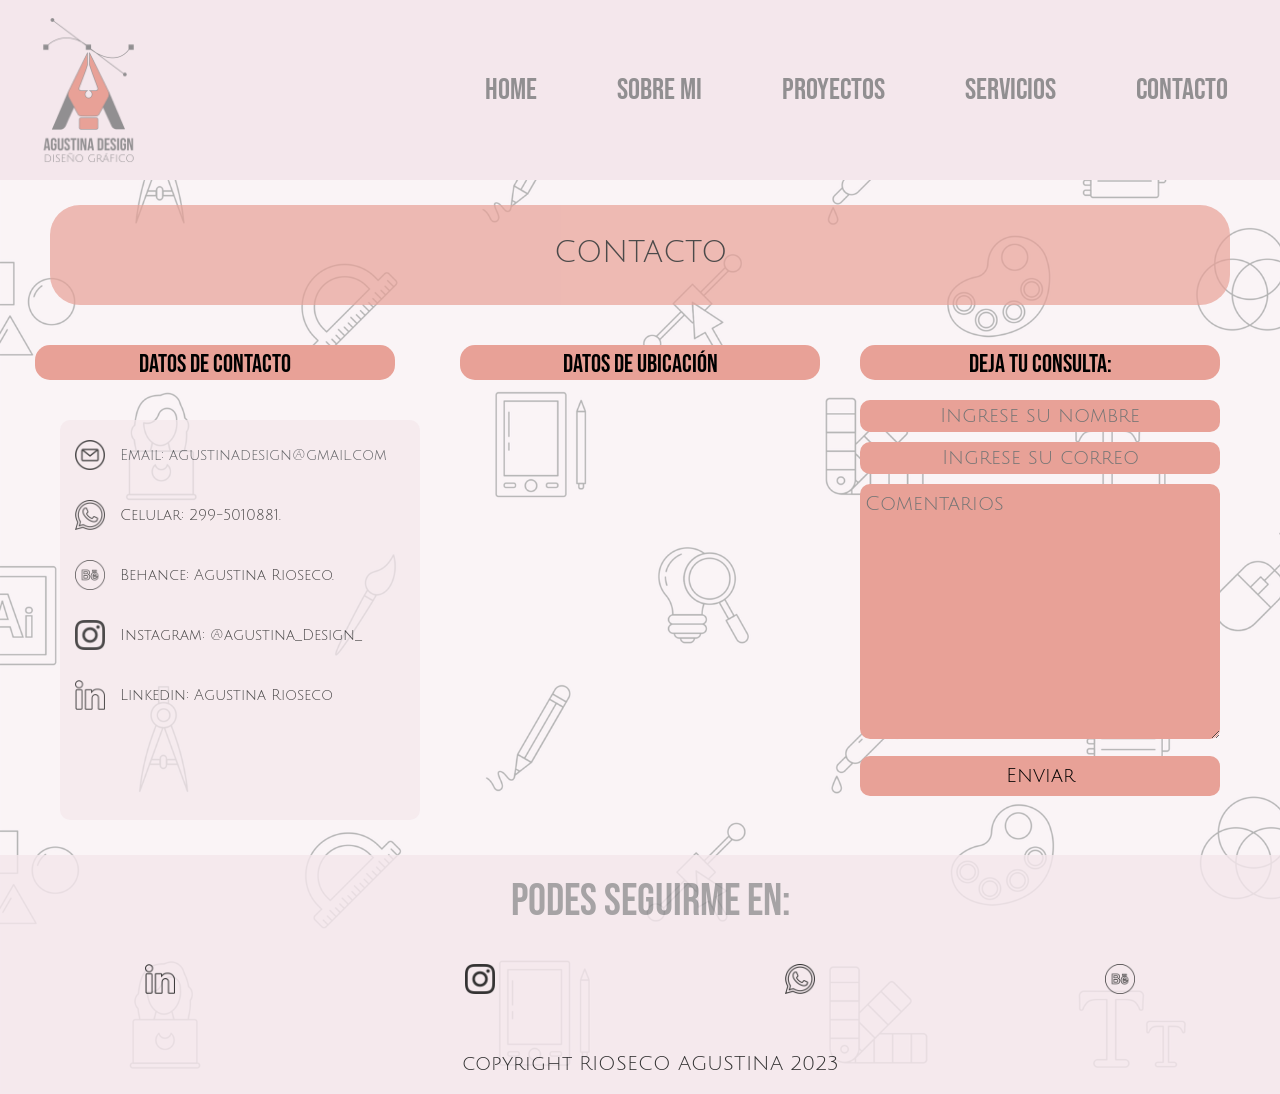
==== commit 73e57f42: "ultimos cambios general" ====
--- a/pages/contacto.html
+++ b/pages/contacto.html
@@ -47,7 +47,7 @@
 <!--lista de contacto-->
             <div class="contacto1">
                 <div>
-                  <h4 class="titulo-contacto" style="margin-left: 65px">Datos de contacto</h4>
+                  <h4 class="titulo-contacto">Datos de contacto</h4>
                 </div>
                 <div>
                     <nav>
@@ -64,7 +64,7 @@
 <!--mapa de ubicación-->
             <div class="mapa">
                 <div>
-                    <h4  class="titulo-contacto">Datos de ubicación</h4>
+                    <h4 class="titulo-contacto">Datos de ubicación</h4>
                 </div>
                 <iframe
                     src="https://www.google.com/maps/embed?pb=!1m18!1m12!1m3!1d198608.8317944742!2d-68.42723394994793!3d-38.940819762997506!2m3!1f0!2f0!3f0!3m2!1i1024!2i768!4f13.1!3m3!1m2!1s0x960a33ba35eb8e35%3A0x6220acb810e3e2f5!2zTmV1cXXDqW4!5e0!3m2!1ses-419!2sar!4v1687983342508!5m2!1ses-419!2sar"
--- a/css/estilos.css
+++ b/css/estilos.css
@@ -142,10 +142,10 @@
   justify-content: space-around;
 }
 footer .redesfooter a .footerr {
-  height: 45px;
-  width: 45px;
-  padding: 5px;
-  margin: 5px;
+  height: 40px;
+  width: 40px;
+  padding: 5px;
+  margin: 10px 5px;
 }
 footer .redesfooter a:hover {
   font-weight: lighter;
@@ -701,7 +701,10 @@
 main #main-contactos {
   display: grid;
   grid-template-areas: "contacto1 mapa formulario";
+  grid-template-columns: 400px 400px 400px;
   overflow-x: hidden;
+  justify-items: center;
+  justify-content: center;
 }
 main #main-contactos .titulo-contacto {
   font-family: "bebas neue";
@@ -710,9 +713,9 @@
   background-color: #e8a197;
   text-align: center;
   height: 35px;
-  width: 400px;
-  padding: 5px;
-  margin: 10px 20px;
+  width: 360px;
+  padding: 5px;
+  margin: 15px;
   border-radius: 15px;
 }
 main #main-contactos nav .lista-contacto {
@@ -720,18 +723,18 @@
   list-style-type: none;
   background-color: #F4E7EC;
   font-family: "julius";
-  font-size: 16px;
+  font-size: 15px;
   height: 400px;
-  width: 400px;
-  padding: 15px;
-  margin: 10px 30px;
+  width: 360px;
+  padding: 5px;
+  margin: 15px 5px;
   border-radius: 10px;
 }
 main #main-contactos nav .lista-contacto .iconos {
-  height: 45px;
-  width: 45px;
-  padding: 5px;
-  margin: 5px;
+  height: 40px;
+  width: 40px;
+  padding: 5px;
+  margin: 10px 5px;
 }
 main #main-contactos nav .lista-contacto .texto6 {
   text-align: start;
@@ -747,9 +750,9 @@
 }
 main #main-contactos div iframe {
   height: 400px;
-  width: 400px;
-  padding: 5px;
-  margin: 5px 20px;
+  width: 350px;
+  padding: 5px;
+  margin: 15px;
 }
 main #main-contactos div form div input {
   background-color: #e8a197;
@@ -757,9 +760,9 @@
   font-size: 20px;
   text-align: center;
   height: 100%;
-  width: 400px;
-  padding: 5px;
-  margin: 5px 20px;
+  width: 360px;
+  padding: 5px;
+  margin: 5px 15px;
   border-radius: 10px;
   border: #e8a197;
 }
@@ -769,9 +772,9 @@
   font-size: 20px;
   text-align: start;
   height: 255px;
-  width: 400px;
-  padding: 5px;
-  margin: 5px 20px;
+  width: 360px;
+  padding: 5px;
+  margin: 5px 15px;
   border-radius: 10px;
   border: #e8a197;
 }
@@ -781,9 +784,9 @@
   font-size: 20px;
   text-align: center;
   height: 100%;
-  width: 400px;
-  padding: 5px;
-  margin: 5px 20px;
+  width: 360px;
+  padding: 5px;
+  margin: 5px 15px;
   border-radius: 10px;
   border: #e8a197;
 }
@@ -793,7 +796,8 @@
     overflow-x: hidden;
     display: grid;
     grid-template-areas: "contacto1" "mapa" "formulario";
-    grid-template-rows: 480px 530px 550px;
+    grid-template-columns: 1fr;
+    grid-template-rows: 500px 500px 500px;
     justify-items: center;
   }
   main #main-contactos .titulo-contacto {
@@ -811,10 +815,10 @@
     text-align: start;
   }
   main #main-contactos nav .lista-contacto .iconos {
-    height: 45px;
-    width: 45px;
-    padding: 5px;
-    margin: 5px;
+    height: 40px;
+    width: 40px;
+    padding: 5px;
+    margin: 10px 5px;
   }
   main #main-contactos nav .lista-contacto .texto6 {
     font-size: 20px;
@@ -829,7 +833,7 @@
     border-radius: 10px;
   }
   main #main-contactos div iframe {
-    height: 450px;
+    height: 400px;
     width: 500px;
     padding: 5px;
     margin: 5px 45px;
@@ -858,6 +862,7 @@
     overflow-x: hidden;
     display: grid;
     grid-template-areas: "contacto1" "mapa" "formulario";
+    grid-template-columns: 1fr;
     grid-template-rows: 320px 320px 450px;
     justify-items: center;
   }
